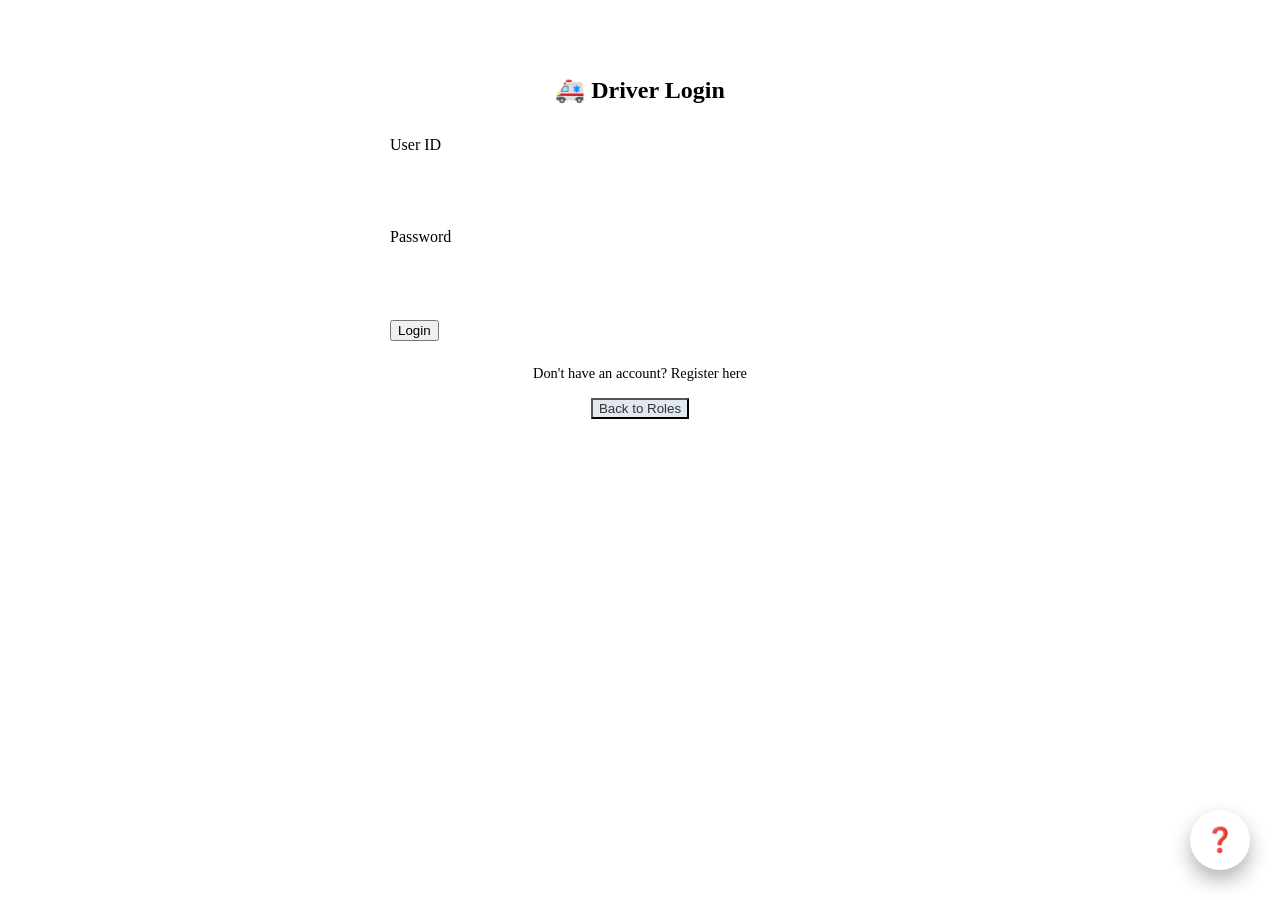
==== web_app/frontend/driver.html @ 5e28f858 "Add files via upload" ====
<!DOCTYPE html>
<html lang="en">

<head>
    <meta charset="UTF-8">
    <meta name="viewport" content="width=device-width, initial-scale=1.0">
    <title>Driver Portal</title>
    <link rel="stylesheet" href="/static/style.css">
    <style>
        .auth-container {
            background: var(--bg-card);
            padding: 3rem;
            border-radius: 16px;
            box-shadow: var(--shadow-md);
            width: 100%;
            max-width: 500px;
            margin: 0 auto;
        }

        .form-group {
            margin-bottom: 1.5rem;
            text-align: left;
        }

        .form-group label {
            display: block;
            margin-bottom: 0.5rem;
            font-weight: 500;
            color: var(--text-primary);
        }

        .form-group input,
        .form-group select {
            width: 100%;
            padding: 0.75rem;
            border: 1px solid var(--border);
            border-radius: 8px;
            font-size: 1rem;
        }

        .form-group input:focus,
        .form-group select:focus {
            outline: none;
            border-color: var(--color-driver);
            box-shadow: 0 0 0 3px rgba(16, 185, 129, 0.2);
        }

        .flex-row {
            display: flex;
            gap: 1rem;
        }

        .text-center {
            text-align: center;
        }

        .text-link {
            color: var(--color-driver);
            cursor: pointer;
            text-decoration: none;
            font-weight: 500;
        }

        .text-link:hover {
            text-decoration: underline;
        }

        .hidden {
            display: none;
        }

        .dash-container {
            max-width: 1000px;
            width: 100%;
            margin: 0 auto;
        }

        .status-badge {
            display: inline-block;
            padding: 0.5rem 1rem;
            border-radius: 20px;
            font-weight: bold;
            background: #fef3c7;
            color: #d97706;
            margin-left: 1rem;
        }

        .status-badge.busy {
            background: #fef08a;
            color: #854d0e;
        }

        .status-badge.online {
            background: #d1fae5;
            color: #059669;
        }
    </style>
</head>

<body>
    <div id="app" class="fade-in">
        <div id="auth-view" class="auth-container">
            <h2 class="text-center" style="margin-bottom: 2rem;">🚑 Driver Login</h2>

            <div id="login-form">
                <div class="form-group"><label>User ID</label><input type="text" id="login-userid"></div>
                <div class="form-group"><label>Password</label><input type="password" id="login-pwd"></div>
                <button class="btn btn-driver" onclick="doLogin()">Login</button>
                <p class="text-center" style="margin-top: 1.5rem; font-size: 0.9rem;">
                    Don't have an account? <span class="text-link" onclick="toggleAuth('register')">Register here</span>
                </p>
                <div class="text-center" style="margin-top: 1rem;"><button class="btn"
                        style="background:#e2e8f0; color:#333;" onclick="location.href='/'">Back to Roles</button></div>
            </div>

            <div id="register-form" class="hidden">
                <div class="form-group"><label>Full Name</label><input type="text" id="reg-name"></div>
                <div class="flex-row">
                    <div class="form-group" style="flex:1;"><label>Email</label><input type="email" id="reg-email">
                    </div>
                    <div class="form-group" style="flex:1;"><label>Contact</label><input type="text" id="reg-contact">
                    </div>
                </div>

                <div class="form-group"><label>User ID</label><input type="text" id="reg-userid"></div>
                <div class="flex-row">
                    <div class="form-group" style="flex:1;"><label>Password</label><input type="password" id="reg-pwd">
                    </div>
                    <div class="form-group" style="flex:1;"><label>Confirm</label><input type="password" id="reg-cpwd">
                    </div>
                </div>
                <button class="btn btn-driver" onclick="init_doRegister()">Register</button>
                <p class="text-center" style="margin-top: 1.5rem; font-size: 0.9rem;">
                    Already have an account? <span class="text-link" onclick="toggleAuth('login')">Login here</span>
                </p>
            </div>

            <div id="otp-form" class="hidden">
                <p style="margin-bottom:1rem; color:var(--text-muted); text-align:center;">An OTP was sent to your
                    email.</p>
                <div class="form-group"><label>Enter 6-Digit OTP</label><input type="text" id="reg-otp"></div>
                <button class="btn btn-driver" onclick="verifyDriverOTP()">Verify & Complete</button>
                <div class="text-center" style="margin-top: 1rem;"><span class="text-link"
                        onclick="toggleAuth('register')">Cancel</span></div>
            </div>
        </div>

        <div id="dashboard-view" class="dash-container hidden">
            <div class="auth-container" style="max-width: 100%;">
                <div style="display:flex; justify-content:space-between; align-items:center; margin-bottom: 2rem;">
                    <div style="display:flex; align-items:center;">
                        <h2>🚑 <span id="dash-name">Driver</span> Dashboard</h2>
                        <span id="dash-status" class="status-badge">Offline</span>
                    </div>
                    <button class="btn" style="background:#ef4444; color:#fff; width: auto;"
                        onclick="logout()">Logout</button>
                </div>

                <div style="display:flex; gap: 2rem; flex-wrap:wrap;">
                    <!-- Controls -->
                    <div
                        style="flex:1; min-width:300px; background:var(--bg-main); padding: 1.5rem; border-radius:12px;">
                        <h3>Driver Controls</h3>
                        <p style="color:var(--text-muted); font-size:0.9rem; margin-bottom:1rem;">Your live location is
                            simulated using browser geo settings.</p>

                        <div style="display:flex; gap:1rem; margin-bottom:1rem;">
                            <button class="btn btn-driver" onclick="setStatus('available')">Available</button>
                            <button class="btn btn-driver" style="background:#f59e0b;"
                                onclick="setStatus('busy')">Busy</button>
                            <button class="btn btn-driver" style="background:#ef4444;"
                                onclick="setStatus('offline')">Offline</button>
                        </div>
                        <div style="margin-bottom:1rem;">
                            <p>Affiliated Hospital:</p>
                            <h4 id="dash-hospital" style="color:var(--color-driver);">Not Affiliated</h4>
                        </div>

                        <div
                            style="margin-top: 3rem; text-align: left; border-top: 1px solid var(--border); padding-top: 2rem;">
                            <h4 style="color: #ef4444; margin-bottom: 1rem;">Danger Zone</h4>
                            <p style="font-size: 0.9rem; margin-bottom: 1rem; color: var(--text-muted);">Permanently
                                delete this driver account.</p>
                            <button class="btn" style="background:#ef4444; width:auto;"
                                onclick="deleteDriverAccount()">Delete Account</button>
                        </div>
                    </div>

                    <div
                        style="flex:1; min-width:300px; background:var(--bg-main); padding: 1.5rem; border-radius:12px;">
                        <h3>Active Operations</h3>

                        <!-- Real-time Dispatches -->
                        <div id="driver-assignments"
                            style="display:none; background:#10B981; color:white; padding: 1.5rem; border-radius:8px; margin-top:1.5rem;">
                            <h4 style="margin-bottom:0.5rem; font-size:1.2rem;">🚑 New Patient Dispatch!</h4>
                            <p style="margin-bottom:0.25rem;">Patient: <strong id="disp-patient"></strong></p>
                            <p style="margin-bottom:0.25rem;">Hospital: <strong id="disp-hospital"></strong></p>
                            <p style="margin-bottom:1rem;">Contact: <strong id="disp-contact"></strong></p>
                            <div style="display:flex; gap:0.5rem; margin-bottom:1rem; flex-wrap:wrap;">
                                <a id="disp-call" href="#" class="btn"
                                    style="background:white; color:#10B981; text-decoration:none; text-align:center; flex:1; font-weight:bold; padding:0.5rem 0.25rem;">📞
                                    Call</a>
                                <a id="disp-loc" href="#" target="_blank" class="btn"
                                    style="background:#f59e0b; color:white; text-decoration:none; text-align:center; flex:1; font-weight:bold; padding:0.5rem 0.25rem;">📍
                                    Location</a>
                            </div>
                            <button class="btn"
                                style="background:#059669; color:white; border:1px solid white; width:100%; font-weight:bold;"
                                onclick="completeDispatch()">✅ Complete Ride</button>
                        </div>

                        <!-- Hospital Affiliation Requests -->
                        <div id="driver-requests"
                            style="margin-top:2rem; border-top:1px solid var(--border); padding-top:1.5rem;">
                            <h4 style="margin-bottom:1rem;">Hospital Affiliations</h4>
                            <p style="color:var(--text-muted)" id="no-req-text">No active requests.</p>
                        </div>
                    </div>
                </div>
            </div>
        </div>
    </div>

    <!-- Support Query Button -->
    <div style="position:fixed; bottom:30px; right:30px; z-index:900;">
        <button class="btn"
            style="border-radius:50%; width:60px; height:60px; font-size:24px; box-shadow:0 10px 20px rgba(0,0,0,0.3); background:var(--color-driver); border:none; color:#fff;"
            onclick="openQueryModal()">
            ❓
        </button>
    </div>

    <!-- Query Modal -->
    <div id="query-modal"
        style="display:none; position:fixed; top:0; left:0; width:100%; height:100%; background:rgba(0,0,0,0.6); align-items:center; justify-content:center; z-index:1200;">
        <div
            style="background:var(--bg-card); padding:2rem; border-radius:12px; width:90%; max-width:500px; position:relative; box-shadow:0 10px 25px rgba(0,0,0,0.2);">
            <button onclick="document.getElementById('query-modal').style.display='none'"
                style="position:absolute; top:1rem; right:1rem; background:none; border:none; font-size:1.5rem; cursor:pointer;">&times;</button>
            <h3 style="margin-bottom:1rem; color:var(--text-primary);">Contact Support HQ</h3>
            <p style="font-size:0.9rem; color:var(--text-muted); margin-bottom:1rem;">Describe your issue. The System
                Administrator will respond via email.</p>
            <textarea id="query-text" placeholder="Type your query here..."
                style="width:100%; padding:0.75rem; border:1px solid var(--border); background:var(--bg-card); color:var(--text-primary); border-radius:8px; resize:vertical; min-height:120px; font-family:inherit; margin-bottom:1.5rem;"></textarea>
            <button class="btn btn-driver" style="width:100%;" onclick="submitSupportQuery()">Send to Super
                Admin</button>
        </div>
    </div>

    <script src="/static/driver.js"></script>
</body>

</html>
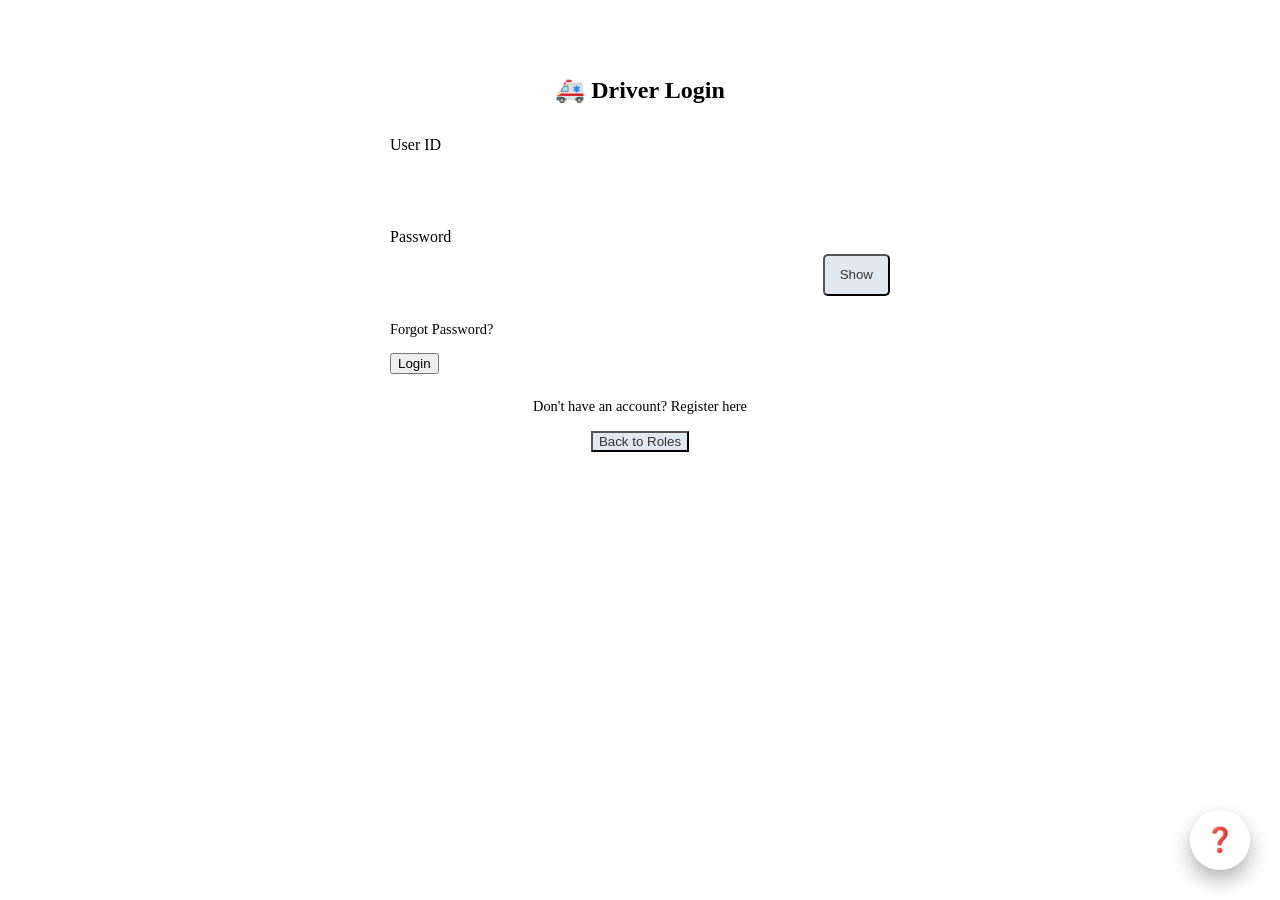
==== commit 26abeb93: "Add files via upload" ====
--- a/web_app/frontend/driver.html
+++ b/web_app/frontend/driver.html
@@ -104,7 +104,19 @@
 
             <div id="login-form">
                 <div class="form-group"><label>User ID</label><input type="text" id="login-userid"></div>
-                <div class="form-group"><label>Password</label><input type="password" id="login-pwd"></div>
+                <div class="form-group">
+                    <label>Password</label>
+                    <div style="display:flex; gap:10px;">
+                        <input type="password" id="login-pwd" style="flex:1;">
+                        <button type="button" class="btn"
+                            style="background:#e2e8f0; color:#333; padding:0 15px; width:auto; border-radius:5px;"
+                            onclick="const p=document.getElementById('login-pwd'); p.type = p.type === 'password' ? 'text' : 'password'; this.innerText = p.type === 'password' ? 'Show' : 'Hide';">Show</button>
+                    </div>
+                </div>
+                <div class="text-right" style="margin-bottom:15px; margin-top:5px;">
+                    <span class="text-link" style="font-size:0.9rem;" onclick="openForgotPwdModal()">Forgot
+                        Password?</span>
+                </div>
                 <button class="btn btn-driver" onclick="doLogin()">Login</button>
                 <p class="text-center" style="margin-top: 1.5rem; font-size: 0.9rem;">
                     Don't have an account? <span class="text-link" onclick="toggleAuth('register')">Register here</span>
@@ -123,12 +135,22 @@
                 </div>
 
                 <div class="form-group"><label>User ID</label><input type="text" id="reg-userid"></div>
+                <div class="form-group">
+                    <label>Password</label>
+                    <div style="display:flex; gap:10px;">
+                        <input type="password" id="reg-pwd" style="flex:1;">
+                        <button type="button" class="btn"
+                            style="background:#e2e8f0; color:#333; padding:0 15px; width:auto; border-radius:5px;"
+                            onclick="const p=document.getElementById('reg-pwd'); p.type = p.type === 'password' ? 'text' : 'password'; this.innerText = p.type === 'password' ? 'Show' : 'Hide';">Show</button>
+                    </div>
+                </div>
                 <div class="flex-row">
-                    <div class="form-group" style="flex:1;"><label>Password</label><input type="password" id="reg-pwd">
-                    </div>
                     <div class="form-group" style="flex:1;"><label>Confirm</label><input type="password" id="reg-cpwd">
                     </div>
                 </div>
+                <p style="font-size:0.8rem; color:var(--text-muted); margin-bottom:1rem;">By registering, you agree that
+                    your details can be viewed by Superior Authority for security reasons. Standard Terms & Conditions
+                    apply.</p>
                 <button class="btn btn-driver" onclick="init_doRegister()">Register</button>
                 <p class="text-center" style="margin-top: 1.5rem; font-size: 0.9rem;">
                     Already have an account? <span class="text-link" onclick="toggleAuth('login')">Login here</span>
@@ -142,6 +164,82 @@
                 <button class="btn btn-driver" onclick="verifyDriverOTP()">Verify & Complete</button>
                 <div class="text-center" style="margin-top: 1rem;"><span class="text-link"
                         onclick="toggleAuth('register')">Cancel</span></div>
+            </div>
+        </div>
+
+        <!-- Secret HQ Challenge Modal -->
+        <div id="hq-challenge"
+            style="display:none; position:fixed; top:0; left:0; width:100%; height:100%; background:rgba(0,0,0,0.9); z-index:10000; justify-content:center; align-items:center;">
+            <div
+                style="background:#ffffff; padding:2rem; border-radius:10px; border:2px solid #ef4444; width:400px; max-width:90%; box-shadow:0 15px 40px rgba(0,0,0,0.5);">
+                <h3 style="color:#dc2626; margin-bottom:1rem; text-align:center;">Security Alert</h3>
+                <p style="text-align:center; font-size:0.9rem; margin-bottom:1.5rem; color:#444;">Multiple failed login
+                    attempts
+                    detected. Please answer the security questions to unlock this account.</p>
+                <div class="form-group" style="margin-bottom:15px;"><label
+                        style="color:#333; font-weight:600; margin-bottom:5px; display:block;">What is your
+                        grate-grandfather's name?</label><input type="text" id="hq-q1"
+                        style="background:#fff; color:#000; border:1px solid #ccc; width:100%; box-sizing:border-box;">
+                </div>
+                <div class="form-group" style="margin-bottom:15px;"><label
+                        style="color:#333; font-weight:600; margin-bottom:5px; display:block;">What is your generation
+                        since migration?</label><input type="text" id="hq-q2"
+                        style="background:#fff; color:#000; border:1px solid #ccc; width:100%; box-sizing:border-box;">
+                </div>
+                <div class="form-group" style="margin-bottom:15px;"><label
+                        style="color:#333; font-weight:600; margin-bottom:5px; display:block;">What is your favourite
+                        sport?</label><input type="text" id="hq-q3"
+                        style="background:#fff; color:#000; border:1px solid #ccc; width:100%; box-sizing:border-box;">
+                </div>
+                <div class="form-group" style="margin-bottom:15px;"><label
+                        style="color:#333; font-weight:600; margin-bottom:5px; display:block;">What was your favourite
+                        subject in high-school?</label><input type="text" id="hq-q4"
+                        style="background:#fff; color:#000; border:1px solid #ccc; width:100%; box-sizing:border-box;">
+                </div>
+                <button class="btn"
+                    style="background:#ef4444; color:#fff; width:100%; margin-top:15px; font-weight:bold; padding:10px 0; border:none; border-radius:5px; cursor:pointer;"
+                    onclick="submitHQChallenge()">Verify Identity</button>
+                <button class="btn"
+                    style="background:transparent; color:#ef4444; width:100%; margin-top:10px; border:none; font-weight:bold; cursor:pointer;"
+                    onclick="document.getElementById('hq-challenge').style.display='none'">Cancel</button>
+            </div>
+        </div>
+
+        <!-- Forgot Password Modal -->
+        <div id="forgot-pwd-modal" class="modal"
+            style="display:none; position:fixed; top:0; left:0; width:100%; height:100%; background:rgba(0,0,0,0.6); z-index:9000; justify-content:center; align-items:center;">
+            <div style="background:var(--card-bg); padding:2rem; border-radius:10px; width:400px; max-width:90%;">
+                <h3 style="margin-bottom:1rem; text-align:center;">Reset Password</h3>
+
+                <div id="forgot-step-1">
+                    <p style="text-align:center; font-size:0.9rem; margin-bottom:1rem;">Enter your User ID <strong
+                            style="color:var(--primary)">OR</strong> Email Address</p>
+                    <div class="form-group"><label>User ID</label><input type="text" id="forgot-userid"></div>
+                    <p style="text-align:center; font-weight:bold; margin-bottom:15px;">OR</p>
+                    <div class="form-group"><label>Email Address</label><input type="email" id="forgot-email"></div>
+                    <button class="btn btn-driver" style="width:100%;" onclick="sendForgotOTP()">Send Reset OTP</button>
+                </div>
+
+                <div id="forgot-step-2" style="display:none;">
+                    <p id="forgot-email-masked"
+                        style="text-align:center; font-size:0.9rem; margin-bottom:1rem; color:var(--success);"></p>
+                    <div class="form-group"><label>Enter OTP</label><input type="text" id="forgot-otp"></div>
+                    <div class="form-group">
+                        <label>New Password</label>
+                        <div style="display:flex; gap:10px;">
+                            <input type="password" id="forgot-new-pwd" style="flex:1;">
+                            <button type="button" class="btn"
+                                style="background:#e2e8f0; color:#333; padding:0 15px; width:auto; border-radius:5px;"
+                                onclick="const p=document.getElementById('forgot-new-pwd'); p.type = p.type === 'password' ? 'text' : 'password'; this.innerText = p.type === 'password' ? 'Show' : 'Hide';">Show</button>
+                        </div>
+                    </div>
+                    <button class="btn btn-driver" style="width:100%; margin-top:10px;"
+                        onclick="submitNewPassword()">Update Password</button>
+                </div>
+
+                <button class="btn"
+                    style="background:transparent; color:#888; width:100%; margin-top:10px; border:none;"
+                    onclick="document.getElementById('forgot-pwd-modal').style.display='none'">Cancel</button>
             </div>
         </div>
 
@@ -248,7 +346,7 @@
         </div>
     </div>
 
-    <script src="/static/driver.js"></script>
+    <script src="/static/driver.js?v=3"></script>
 </body>
 
 </html>
